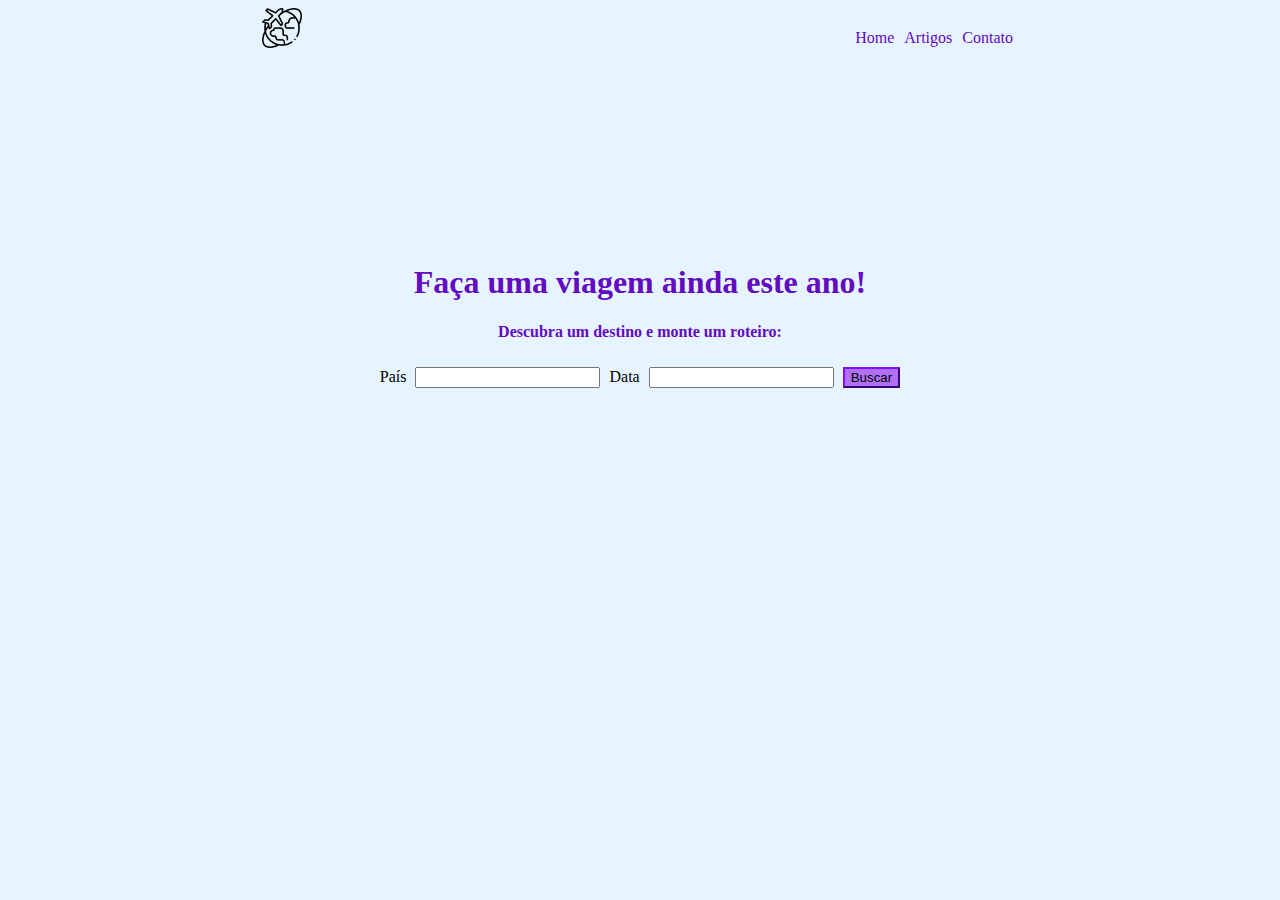
==== projeto1/index.html @ 5b75da59 "commit" ====
<!DOCTYPE html>
<html lang="pt-br">

<head>
    <meta charset="UTF-8">
    <meta name="viewport" content="width=device-width, initial-scale=1.0">
    <title>Turismã</title>
    <link rel="stylesheet" href="css/style.css">
</head>

<body>
    <header>
        <nav>
            <img src="img/viagem.png">
            <ul>
                <li><a href="#">Home</a></li>
                <li><a href="#">Artigos</a></li>
                <li><a href="#">Contato</a></li>
            </ul>
        </nav>
    </header>

    <main>
        <section>
            <h1>Faça uma viagem ainda este ano!</h1>
            <h4>Descubra um destino e monte um roteiro:</h4>
            <form>
                <label>País</label>
                <input type="text">
                <label>Data</label>
                <input type="text">
                <button>Buscar</button>
            </form>
        </section>
    </main>
</body>

</html>
---- projeto1/css/style.css ----
body {
    background-color: #E6F4FF;
  }
  
  img {
    width: 40px;
    height: 40px;
  }
  
  nav {
    display: flex;
    flex-direction: row;
    justify-content: space-around;
  }
  nav img {
    width: 40px;
    height: 40px;
  }
  nav ul {
    display: flex;
  }
  nav li {
    list-style: none;
    padding: 5px;
  }
  nav li:hover {
    background-color: rgb(170.7333333333, 101.4, 245.4);
  }
  nav a {
    text-decoration: none;
    color: #630BC1;
  }
  
  main {
    background-image: url("https://catracalivre.com.br/cdn-cgi/image/f=auto,q=60,width=960,height=99999,fit=scale-down/wp-content/uploads/2023/11/istock-1221548744.jpg");
    background-repeat: no-repeat;
    background-size: cover;
    min-height: 500px;
    text-align: center;
    align-items: center;
    display: flex;
    flex-direction: column;
    justify-content: center;
  }
  
  h1,
  h4 {
    color: #630BC1;
  }
  
  input {
    border: 2x solid #630BC1;
    margin: 5px;
  }
  
  button {
    background-color: #B06FF6;
    border-color: #630BC1;
  }
  
  button:hover {
    background-color: rgb(189.1666666667, 135, 247.5);
  }
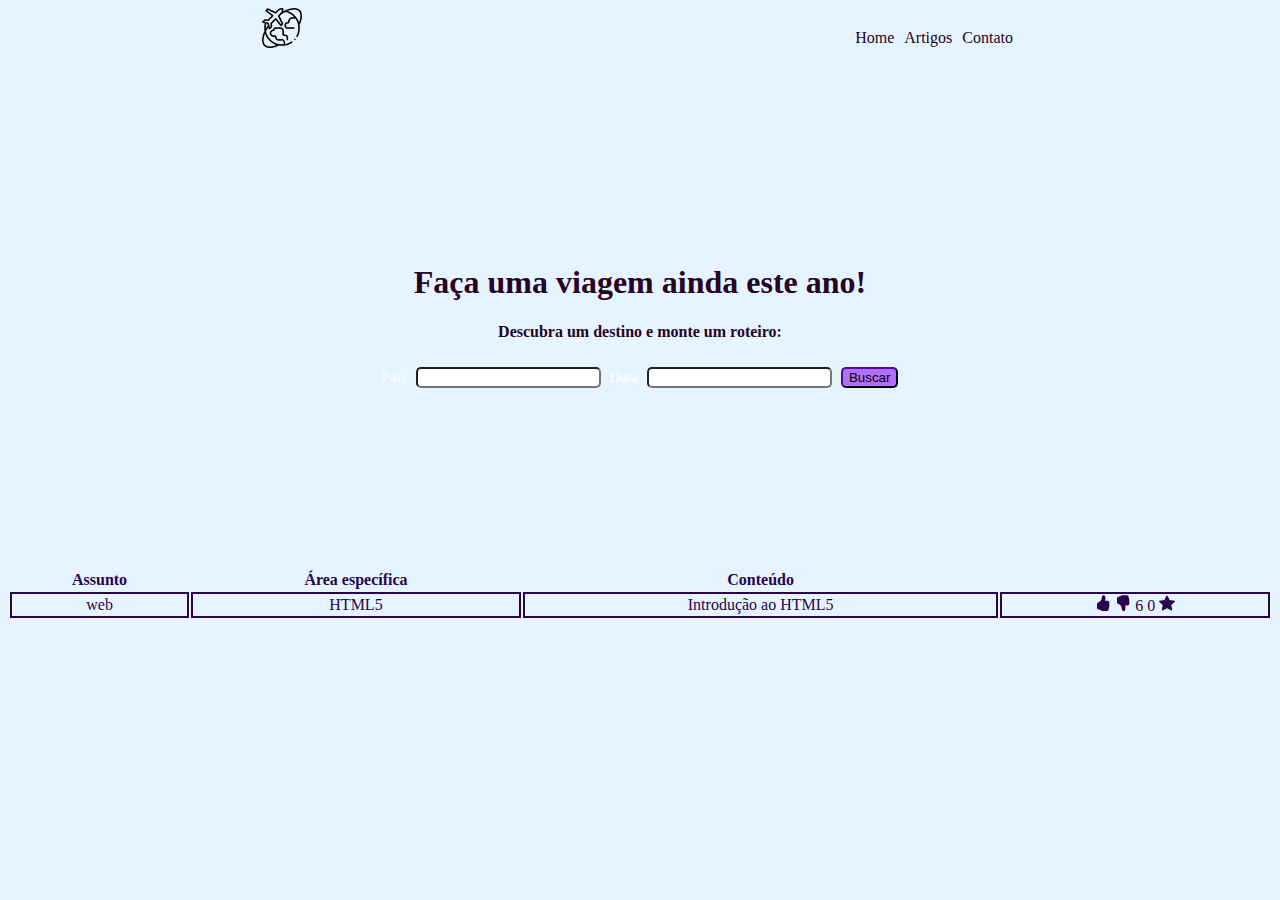
==== commit d663e840: "aula 3" ====
--- a/projeto1/index.html
+++ b/projeto1/index.html
@@ -33,6 +33,36 @@
             </form>
         </section>
     </main>
+
+    <section class="ultimos-conteudos">
+        <table>
+            <thead>
+                <th>Assunto</th>
+                <th>Área específica</th>
+                <th>Conteúdo</th>
+                <th></th>
+            </thead>
+            <tbody>
+                <tr>
+                    <td>web</td>
+                    <td>HTML5</td>
+                    <td>Introdução ao HTML5</td>
+                    <td>
+                        <svg xmlns="http://www.w3.org/2000/svg" width="16" height="16" fill="currentColor" class="bi bi-hand-thumbs-up-fill" viewBox="0 0 16 16">
+                            <path d="M6.956 1.745C7.021.81 7.908.087 8.864.325l.261.066c.463.116.874.456 1.012.965.22.816.533 2.511.062 4.51a10 10 0 0 1 .443-.051c.713-.065 1.669-.072 2.516.21.518.173.994.681 1.2 1.273.184.532.16 1.162-.234 1.733q.086.18.138.363c.077.27.113.567.113.856s-.036.586-.113.856c-.039.135-.09.273-.16.404.169.387.107.819-.003 1.148a3.2 3.2 0 0 1-.488.901c.054.152.076.312.076.465 0 .305-.089.625-.253.912C13.1 15.522 12.437 16 11.5 16H8c-.605 0-1.07-.081-1.466-.218a4.8 4.8 0 0 1-.97-.484l-.048-.03c-.504-.307-.999-.609-2.068-.722C2.682 14.464 2 13.846 2 13V9c0-.85.685-1.432 1.357-1.615.849-.232 1.574-.787 2.132-1.41.56-.627.914-1.28 1.039-1.639.199-.575.356-1.539.428-2.59z"/>
+                          </svg>
+                          <svg xmlns="http://www.w3.org/2000/svg" width="16" height="16" fill="currentColor" class="bi bi-hand-thumbs-down-fill" viewBox="0 0 16 16">
+                            <path d="M6.956 14.534c.065.936.952 1.659 1.908 1.42l.261-.065a1.38 1.38 0 0 0 1.012-.965c.22-.816.533-2.512.062-4.51q.205.03.443.051c.713.065 1.669.071 2.516-.211.518-.173.994-.68 1.2-1.272a1.9 1.9 0 0 0-.234-1.734c.058-.118.103-.242.138-.362.077-.27.113-.568.113-.856 0-.29-.036-.586-.113-.857a2 2 0 0 0-.16-.403c.169-.387.107-.82-.003-1.149a3.2 3.2 0 0 0-.488-.9c.054-.153.076-.313.076-.465a1.86 1.86 0 0 0-.253-.912C13.1.757 12.437.28 11.5.28H8c-.605 0-1.07.08-1.466.217a4.8 4.8 0 0 0-.97.485l-.048.029c-.504.308-.999.61-2.068.723C2.682 1.815 2 2.434 2 3.279v4c0 .851.685 1.433 1.357 1.616.849.232 1.574.787 2.132 1.41.56.626.914 1.28 1.039 1.638.199.575.356 1.54.428 2.591"/>
+                          </svg>
+                          6 0
+                          <svg xmlns="http://www.w3.org/2000/svg" width="16" height="16" fill="currentColor" class="bi bi-star-fill" viewBox="0 0 16 16">
+                            <path d="M3.612 15.443c-.386.198-.824-.149-.746-.592l.83-4.73L.173 6.765c-.329-.314-.158-.888.283-.95l4.898-.696L7.538.792c.197-.39.73-.39.927 0l2.184 4.327 4.898.696c.441.062.612.636.282.95l-3.522 3.356.83 4.73c.078.443-.36.79-.746.592L8 13.187l-4.389 2.256z"/>
+                          </svg>
+                    </td>
+                </tr>
+            </tbody>
+        </table>
+    </section>
 </body>
 
 </html>--- a/projeto1/css/style.css
+++ b/projeto1/css/style.css
@@ -1,63 +1,82 @@
 body {
-    background-color: #E6F4FF;
-  }
-  
-  img {
-    width: 40px;
-    height: 40px;
-  }
-  
-  nav {
-    display: flex;
-    flex-direction: row;
-    justify-content: space-around;
-  }
-  nav img {
-    width: 40px;
-    height: 40px;
-  }
-  nav ul {
-    display: flex;
-  }
-  nav li {
-    list-style: none;
-    padding: 5px;
-  }
-  nav li:hover {
-    background-color: rgb(170.7333333333, 101.4, 245.4);
-  }
-  nav a {
-    text-decoration: none;
-    color: #630BC1;
-  }
-  
-  main {
-    background-image: url("https://catracalivre.com.br/cdn-cgi/image/f=auto,q=60,width=960,height=99999,fit=scale-down/wp-content/uploads/2023/11/istock-1221548744.jpg");
-    background-repeat: no-repeat;
-    background-size: cover;
-    min-height: 500px;
-    text-align: center;
-    align-items: center;
-    display: flex;
-    flex-direction: column;
-    justify-content: center;
-  }
-  
-  h1,
-  h4 {
-    color: #630BC1;
-  }
-  
-  input {
-    border: 2x solid #630BC1;
-    margin: 5px;
-  }
-  
-  button {
-    background-color: #B06FF6;
-    border-color: #630BC1;
-  }
-  
-  button:hover {
-    background-color: rgb(189.1666666667, 135, 247.5);
-  }+  background-color: #E6F4FF;
+}
+
+img {
+  width: 40px;
+  height: 40px;
+}
+
+nav {
+  display: flex;
+  flex-direction: row;
+  justify-content: space-around;
+}
+nav img {
+  width: 40px;
+  height: 40px;
+}
+nav ul {
+  display: flex;
+}
+nav li {
+  list-style: none;
+  padding: 5px;
+}
+nav li:hover {
+  background-color: rgb(170.7333333333, 101.4, 245.4);
+}
+nav a {
+  text-decoration: none;
+  color: rgb(39, 3, 39);
+}
+
+main {
+  background-image: url("https://m.media-amazon.com/images/I/71jsgnrWfbL._AC_UF894,1000_QL80_.jpg");
+  background-repeat: no-repeat;
+  background-size: cover;
+  min-height: 500px;
+  margin-left: 25%;
+  margin-right: 25%;
+  text-align: center;
+  align-items: center;
+  display: flex;
+  flex-direction: column;
+  justify-content: center;
+}
+
+h1,
+h4 {
+  color: rgb(39, 3, 39);
+}
+
+input {
+  border: 2x solid #28054e;
+  margin: 5px;
+  border-radius: 5px;
+}
+
+button {
+  background-color: #B06FF6;
+  border-color: #28054e;
+  border-radius: 5px;
+}
+
+button:hover {
+  background-color: rgb(189.1666666667, 135, 247.5);
+  border-radius: 5px;
+}
+
+label {
+  font-size: 15px;
+  color: white;
+}
+
+.ultimos-conteudos table {
+  width: 100%;
+  color: #28054e;
+  text-align: center;
+}
+.ultimos-conteudos td {
+  border: 2px solid #28054e;
+}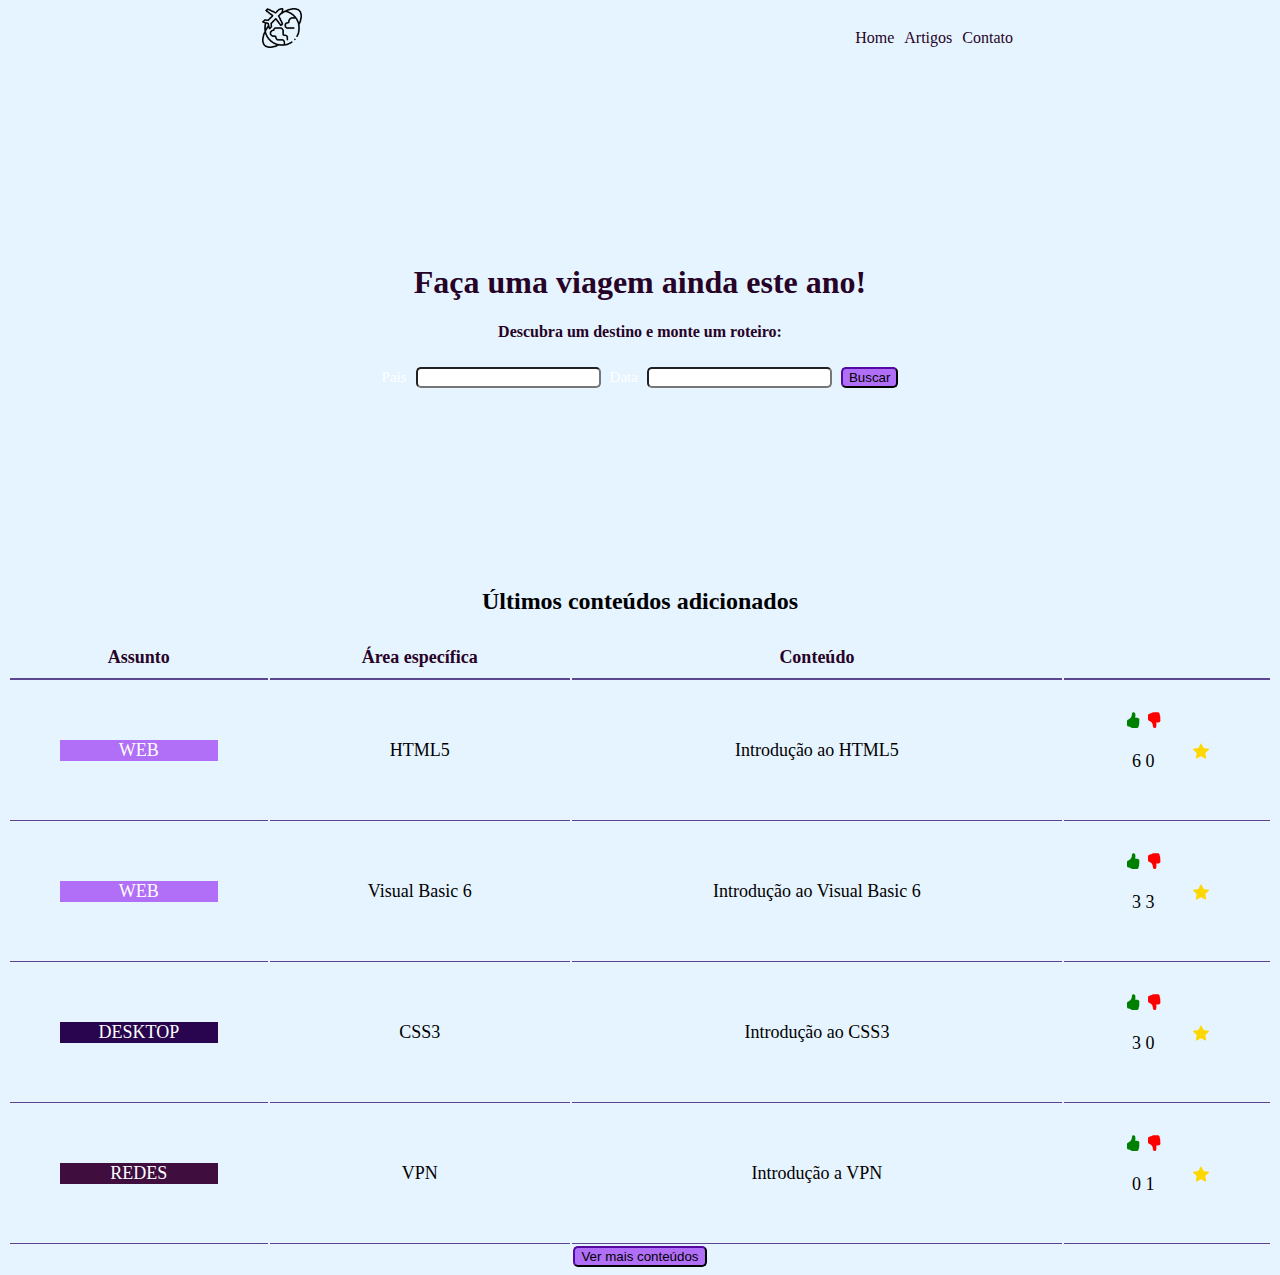
==== commit 8921e521: "Aula4" ====
--- a/projeto1/index.html
+++ b/projeto1/index.html
@@ -35,6 +35,7 @@
     </main>
 
     <section class="ultimos-conteudos">
+        <h2>Últimos conteúdos adicionados</h2>
         <table>
             <thead>
                 <th>Assunto</th>
@@ -44,24 +45,134 @@
             </thead>
             <tbody>
                 <tr>
-                    <td>web</td>
+                    <td>
+                        <div class="assunto">
+                            <div class="col1">web</div>
+                        </div>
+                    </td>
                     <td>HTML5</td>
                     <td>Introdução ao HTML5</td>
                     <td>
-                        <svg xmlns="http://www.w3.org/2000/svg" width="16" height="16" fill="currentColor" class="bi bi-hand-thumbs-up-fill" viewBox="0 0 16 16">
-                            <path d="M6.956 1.745C7.021.81 7.908.087 8.864.325l.261.066c.463.116.874.456 1.012.965.22.816.533 2.511.062 4.51a10 10 0 0 1 .443-.051c.713-.065 1.669-.072 2.516.21.518.173.994.681 1.2 1.273.184.532.16 1.162-.234 1.733q.086.18.138.363c.077.27.113.567.113.856s-.036.586-.113.856c-.039.135-.09.273-.16.404.169.387.107.819-.003 1.148a3.2 3.2 0 0 1-.488.901c.054.152.076.312.076.465 0 .305-.089.625-.253.912C13.1 15.522 12.437 16 11.5 16H8c-.605 0-1.07-.081-1.466-.218a4.8 4.8 0 0 1-.97-.484l-.048-.03c-.504-.307-.999-.609-2.068-.722C2.682 14.464 2 13.846 2 13V9c0-.85.685-1.432 1.357-1.615.849-.232 1.574-.787 2.132-1.41.56-.627.914-1.28 1.039-1.639.199-.575.356-1.539.428-2.59z"/>
-                          </svg>
-                          <svg xmlns="http://www.w3.org/2000/svg" width="16" height="16" fill="currentColor" class="bi bi-hand-thumbs-down-fill" viewBox="0 0 16 16">
-                            <path d="M6.956 14.534c.065.936.952 1.659 1.908 1.42l.261-.065a1.38 1.38 0 0 0 1.012-.965c.22-.816.533-2.512.062-4.51q.205.03.443.051c.713.065 1.669.071 2.516-.211.518-.173.994-.68 1.2-1.272a1.9 1.9 0 0 0-.234-1.734c.058-.118.103-.242.138-.362.077-.27.113-.568.113-.856 0-.29-.036-.586-.113-.857a2 2 0 0 0-.16-.403c.169-.387.107-.82-.003-1.149a3.2 3.2 0 0 0-.488-.9c.054-.153.076-.313.076-.465a1.86 1.86 0 0 0-.253-.912C13.1.757 12.437.28 11.5.28H8c-.605 0-1.07.08-1.466.217a4.8 4.8 0 0 0-.97.485l-.048.029c-.504.308-.999.61-2.068.723C2.682 1.815 2 2.434 2 3.279v4c0 .851.685 1.433 1.357 1.616.849.232 1.574.787 2.132 1.41.56.626.914 1.28 1.039 1.638.199.575.356 1.54.428 2.591"/>
-                          </svg>
-                          6 0
-                          <svg xmlns="http://www.w3.org/2000/svg" width="16" height="16" fill="currentColor" class="bi bi-star-fill" viewBox="0 0 16 16">
-                            <path d="M3.612 15.443c-.386.198-.824-.149-.746-.592l.83-4.73L.173 6.765c-.329-.314-.158-.888.283-.95l4.898-.696L7.538.792c.197-.39.73-.39.927 0l2.184 4.327 4.898.696c.441.062.612.636.282.95l-3.522 3.356.83 4.73c.078.443-.36.79-.746.592L8 13.187l-4.389 2.256z"/>
-                          </svg>
+                        <div class="avaliar">
+                            <div><svg xmlns="http://www.w3.org/2000/svg" width="16" height="16" fill="currentColor"
+                                    class="bi bi-hand-thumbs-up-fill like" viewBox="0 0 16 16">
+                                    <path
+                                        d="M6.956 1.745C7.021.81 7.908.087 8.864.325l.261.066c.463.116.874.456 1.012.965.22.816.533 2.511.062 4.51a10 10 0 0 1 .443-.051c.713-.065 1.669-.072 2.516.21.518.173.994.681 1.2 1.273.184.532.16 1.162-.234 1.733q.086.18.138.363c.077.27.113.567.113.856s-.036.586-.113.856c-.039.135-.09.273-.16.404.169.387.107.819-.003 1.148a3.2 3.2 0 0 1-.488.901c.054.152.076.312.076.465 0 .305-.089.625-.253.912C13.1 15.522 12.437 16 11.5 16H8c-.605 0-1.07-.081-1.466-.218a4.8 4.8 0 0 1-.97-.484l-.048-.03c-.504-.307-.999-.609-2.068-.722C2.682 14.464 2 13.846 2 13V9c0-.85.685-1.432 1.357-1.615.849-.232 1.574-.787 2.132-1.41.56-.627.914-1.28 1.039-1.639.199-.575.356-1.539.428-2.59z" />
+                                </svg>
+                                <svg xmlns="http://www.w3.org/2000/svg" width="16" height="16" fill="currentColor"
+                                    class="bi bi-hand-thumbs-down-fill dlike" viewBox="0 0 16 16">
+                                    <path
+                                        d="M6.956 14.534c.065.936.952 1.659 1.908 1.42l.261-.065a1.38 1.38 0 0 0 1.012-.965c.22-.816.533-2.512.062-4.51q.205.03.443.051c.713.065 1.669.071 2.516-.211.518-.173.994-.68 1.2-1.272a1.9 1.9 0 0 0-.234-1.734c.058-.118.103-.242.138-.362.077-.27.113-.568.113-.856 0-.29-.036-.586-.113-.857a2 2 0 0 0-.16-.403c.169-.387.107-.82-.003-1.149a3.2 3.2 0 0 0-.488-.9c.054-.153.076-.313.076-.465a1.86 1.86 0 0 0-.253-.912C13.1.757 12.437.28 11.5.28H8c-.605 0-1.07.08-1.466.217a4.8 4.8 0 0 0-.97.485l-.048.029c-.504.308-.999.61-2.068.723C2.682 1.815 2 2.434 2 3.279v4c0 .851.685 1.433 1.357 1.616.849.232 1.574.787 2.132 1.41.56.626.914 1.28 1.039 1.638.199.575.356 1.54.428 2.591" />
+                                </svg>
+
+                                <p>6 0</p>
+                            </div>
+                            <svg xmlns="http://www.w3.org/2000/svg" width="16" height="16" fill="currentColor"
+                                class="bi bi-star-fill star" viewBox="0 0 16 16">
+                                <path
+                                    d="M3.612 15.443c-.386.198-.824-.149-.746-.592l.83-4.73L.173 6.765c-.329-.314-.158-.888.283-.95l4.898-.696L7.538.792c.197-.39.73-.39.927 0l2.184 4.327 4.898.696c.441.062.612.636.282.95l-3.522 3.356.83 4.73c.078.443-.36.79-.746.592L8 13.187l-4.389 2.256z" />
+                            </svg>
+                        </div>
+                    </td>
+                </tr>
+                <tr>
+                    <td>
+                        <div class="assunto">
+                            <div class="col1">web</div>
+                        </div>
+                    </td>
+                    <td>Visual Basic 6</td>
+                    <td>Introdução ao Visual Basic 6</td>
+                    <td>
+                        <div class="avaliar">
+                            <div><svg xmlns="http://www.w3.org/2000/svg" width="16" height="16" fill="currentColor"
+                                    class="bi bi-hand-thumbs-up-fill like" viewBox="0 0 16 16">
+                                    <path
+                                        d="M6.956 1.745C7.021.81 7.908.087 8.864.325l.261.066c.463.116.874.456 1.012.965.22.816.533 2.511.062 4.51a10 10 0 0 1 .443-.051c.713-.065 1.669-.072 2.516.21.518.173.994.681 1.2 1.273.184.532.16 1.162-.234 1.733q.086.18.138.363c.077.27.113.567.113.856s-.036.586-.113.856c-.039.135-.09.273-.16.404.169.387.107.819-.003 1.148a3.2 3.2 0 0 1-.488.901c.054.152.076.312.076.465 0 .305-.089.625-.253.912C13.1 15.522 12.437 16 11.5 16H8c-.605 0-1.07-.081-1.466-.218a4.8 4.8 0 0 1-.97-.484l-.048-.03c-.504-.307-.999-.609-2.068-.722C2.682 14.464 2 13.846 2 13V9c0-.85.685-1.432 1.357-1.615.849-.232 1.574-.787 2.132-1.41.56-.627.914-1.28 1.039-1.639.199-.575.356-1.539.428-2.59z" />
+                                </svg>
+                                <svg xmlns="http://www.w3.org/2000/svg" width="16" height="16" fill="currentColor"
+                                    class="bi bi-hand-thumbs-down-fill dlike" viewBox="0 0 16 16">
+                                    <path
+                                        d="M6.956 14.534c.065.936.952 1.659 1.908 1.42l.261-.065a1.38 1.38 0 0 0 1.012-.965c.22-.816.533-2.512.062-4.51q.205.03.443.051c.713.065 1.669.071 2.516-.211.518-.173.994-.68 1.2-1.272a1.9 1.9 0 0 0-.234-1.734c.058-.118.103-.242.138-.362.077-.27.113-.568.113-.856 0-.29-.036-.586-.113-.857a2 2 0 0 0-.16-.403c.169-.387.107-.82-.003-1.149a3.2 3.2 0 0 0-.488-.9c.054-.153.076-.313.076-.465a1.86 1.86 0 0 0-.253-.912C13.1.757 12.437.28 11.5.28H8c-.605 0-1.07.08-1.466.217a4.8 4.8 0 0 0-.97.485l-.048.029c-.504.308-.999.61-2.068.723C2.682 1.815 2 2.434 2 3.279v4c0 .851.685 1.433 1.357 1.616.849.232 1.574.787 2.132 1.41.56.626.914 1.28 1.039 1.638.199.575.356 1.54.428 2.591" />
+                                </svg>
+
+                                <p>3 3</p>
+                            </div>
+                            <svg xmlns="http://www.w3.org/2000/svg" width="16" height="16" fill="currentColor"
+                                class="bi bi-star-fill star" viewBox="0 0 16 16">
+                                <path
+                                    d="M3.612 15.443c-.386.198-.824-.149-.746-.592l.83-4.73L.173 6.765c-.329-.314-.158-.888.283-.95l4.898-.696L7.538.792c.197-.39.73-.39.927 0l2.184 4.327 4.898.696c.441.062.612.636.282.95l-3.522 3.356.83 4.73c.078.443-.36.79-.746.592L8 13.187l-4.389 2.256z" />
+                            </svg>
+                        </div>
+                    </td>
+                </tr>
+                <tr>
+                    <td>
+                        <div class="assunto">
+                            <div class="col3">Desktop</div>
+                        </div>
+                    </td>
+                    <td>CSS3</td>
+                    <td>Introdução ao CSS3</td>
+                    <td>
+                        <div class="avaliar">
+                            <div><svg xmlns="http://www.w3.org/2000/svg" width="16" height="16" fill="currentColor"
+                                    class="bi bi-hand-thumbs-up-fill like" viewBox="0 0 16 16">
+                                    <path
+                                        d="M6.956 1.745C7.021.81 7.908.087 8.864.325l.261.066c.463.116.874.456 1.012.965.22.816.533 2.511.062 4.51a10 10 0 0 1 .443-.051c.713-.065 1.669-.072 2.516.21.518.173.994.681 1.2 1.273.184.532.16 1.162-.234 1.733q.086.18.138.363c.077.27.113.567.113.856s-.036.586-.113.856c-.039.135-.09.273-.16.404.169.387.107.819-.003 1.148a3.2 3.2 0 0 1-.488.901c.054.152.076.312.076.465 0 .305-.089.625-.253.912C13.1 15.522 12.437 16 11.5 16H8c-.605 0-1.07-.081-1.466-.218a4.8 4.8 0 0 1-.97-.484l-.048-.03c-.504-.307-.999-.609-2.068-.722C2.682 14.464 2 13.846 2 13V9c0-.85.685-1.432 1.357-1.615.849-.232 1.574-.787 2.132-1.41.56-.627.914-1.28 1.039-1.639.199-.575.356-1.539.428-2.59z" />
+                                </svg>
+                                <svg xmlns="http://www.w3.org/2000/svg" width="16" height="16" fill="currentColor"
+                                    class="bi bi-hand-thumbs-down-fill dlike" viewBox="0 0 16 16">
+                                    <path
+                                        d="M6.956 14.534c.065.936.952 1.659 1.908 1.42l.261-.065a1.38 1.38 0 0 0 1.012-.965c.22-.816.533-2.512.062-4.51q.205.03.443.051c.713.065 1.669.071 2.516-.211.518-.173.994-.68 1.2-1.272a1.9 1.9 0 0 0-.234-1.734c.058-.118.103-.242.138-.362.077-.27.113-.568.113-.856 0-.29-.036-.586-.113-.857a2 2 0 0 0-.16-.403c.169-.387.107-.82-.003-1.149a3.2 3.2 0 0 0-.488-.9c.054-.153.076-.313.076-.465a1.86 1.86 0 0 0-.253-.912C13.1.757 12.437.28 11.5.28H8c-.605 0-1.07.08-1.466.217a4.8 4.8 0 0 0-.97.485l-.048.029c-.504.308-.999.61-2.068.723C2.682 1.815 2 2.434 2 3.279v4c0 .851.685 1.433 1.357 1.616.849.232 1.574.787 2.132 1.41.56.626.914 1.28 1.039 1.638.199.575.356 1.54.428 2.591" />
+                                </svg>
+
+                                <p>3 0</p>
+                            </div>
+                            <svg xmlns="http://www.w3.org/2000/svg" width="16" height="16" fill="currentColor"
+                                class="bi bi-star-fill star" viewBox="0 0 16 16">
+                                <path
+                                    d="M3.612 15.443c-.386.198-.824-.149-.746-.592l.83-4.73L.173 6.765c-.329-.314-.158-.888.283-.95l4.898-.696L7.538.792c.197-.39.73-.39.927 0l2.184 4.327 4.898.696c.441.062.612.636.282.95l-3.522 3.356.83 4.73c.078.443-.36.79-.746.592L8 13.187l-4.389 2.256z" />
+                            </svg>
+                        </div>
+                    </td>
+                </tr>
+                <tr>
+                    <td>
+                        <div class="assunto">
+                            <div class="col4">Redes</div>
+                        </div>
+                    </td>
+                    <td>VPN</td>
+                    <td>Introdução a VPN</td>
+                    <td>
+                        <div class="avaliar">
+                            <div><svg xmlns="http://www.w3.org/2000/svg" width="16" height="16" fill="currentColor"
+                                    class="bi bi-hand-thumbs-up-fill like" viewBox="0 0 16 16">
+                                    <path
+                                        d="M6.956 1.745C7.021.81 7.908.087 8.864.325l.261.066c.463.116.874.456 1.012.965.22.816.533 2.511.062 4.51a10 10 0 0 1 .443-.051c.713-.065 1.669-.072 2.516.21.518.173.994.681 1.2 1.273.184.532.16 1.162-.234 1.733q.086.18.138.363c.077.27.113.567.113.856s-.036.586-.113.856c-.039.135-.09.273-.16.404.169.387.107.819-.003 1.148a3.2 3.2 0 0 1-.488.901c.054.152.076.312.076.465 0 .305-.089.625-.253.912C13.1 15.522 12.437 16 11.5 16H8c-.605 0-1.07-.081-1.466-.218a4.8 4.8 0 0 1-.97-.484l-.048-.03c-.504-.307-.999-.609-2.068-.722C2.682 14.464 2 13.846 2 13V9c0-.85.685-1.432 1.357-1.615.849-.232 1.574-.787 2.132-1.41.56-.627.914-1.28 1.039-1.639.199-.575.356-1.539.428-2.59z" />
+                                </svg>
+                                <svg xmlns="http://www.w3.org/2000/svg" width="16" height="16" fill="currentColor"
+                                    class="bi bi-hand-thumbs-down-fill dlike" viewBox="0 0 16 16">
+                                    <path
+                                        d="M6.956 14.534c.065.936.952 1.659 1.908 1.42l.261-.065a1.38 1.38 0 0 0 1.012-.965c.22-.816.533-2.512.062-4.51q.205.03.443.051c.713.065 1.669.071 2.516-.211.518-.173.994-.68 1.2-1.272a1.9 1.9 0 0 0-.234-1.734c.058-.118.103-.242.138-.362.077-.27.113-.568.113-.856 0-.29-.036-.586-.113-.857a2 2 0 0 0-.16-.403c.169-.387.107-.82-.003-1.149a3.2 3.2 0 0 0-.488-.9c.054-.153.076-.313.076-.465a1.86 1.86 0 0 0-.253-.912C13.1.757 12.437.28 11.5.28H8c-.605 0-1.07.08-1.466.217a4.8 4.8 0 0 0-.97.485l-.048.029c-.504.308-.999.61-2.068.723C2.682 1.815 2 2.434 2 3.279v4c0 .851.685 1.433 1.357 1.616.849.232 1.574.787 2.132 1.41.56.626.914 1.28 1.039 1.638.199.575.356 1.54.428 2.591" />
+                                </svg>
+
+                                <p>0 1</p>
+                            </div>
+                            <svg xmlns="http://www.w3.org/2000/svg" width="16" height="16" fill="currentColor"
+                                class="bi bi-star-fill star" viewBox="0 0 16 16">
+                                <path
+                                    d="M3.612 15.443c-.386.198-.824-.149-.746-.592l.83-4.73L.173 6.765c-.329-.314-.158-.888.283-.95l4.898-.696L7.538.792c.197-.39.73-.39.927 0l2.184 4.327 4.898.696c.441.062.612.636.282.95l-3.522 3.356.83 4.73c.078.443-.36.79-.746.592L8 13.187l-4.389 2.256z" />
+                            </svg>
+                        </div>
                     </td>
                 </tr>
             </tbody>
         </table>
+        <div class="botao">
+        <button> Ver mais conteúdos </button>
+        </div>
     </section>
 </body>
 
--- a/projeto1/css/style.css
+++ b/projeto1/css/style.css
@@ -72,11 +72,76 @@
   color: white;
 }
 
+.ultimos-conteudos {
+  display: flex;
+  flex-direction: column;
+  justify-content: center;
+}
+.ultimos-conteudos h2 {
+  display: flex;
+  justify-content: center;
+}
 .ultimos-conteudos table {
   width: 100%;
-  color: #28054e;
   text-align: center;
+  font-size: 18px;
+}
+.ultimos-conteudos th {
+  border-bottom: 2px solid #5d458f;
+  color: rgb(39, 3, 39);
+  padding: 10px;
 }
 .ultimos-conteudos td {
-  border: 2px solid #28054e;
+  border-bottom: 1px solid #5d458f;
+  padding: 30px;
+}
+.ultimos-conteudos .col1 {
+  background-color: #B06FF6;
+  min-width: 80%;
+  color: white;
+  text-transform: uppercase;
+}
+.ultimos-conteudos .col3 {
+  background-color: #28054e;
+  min-width: 80%;
+  color: white;
+  text-transform: uppercase;
+}
+.ultimos-conteudos .col4 {
+  background-color: rgb(63, 14, 63);
+  min-width: 80%;
+  color: white;
+  text-transform: uppercase;
+}
+.ultimos-conteudos .assunto {
+  display: flex;
+  justify-content: center;
+}
+.ultimos-conteudos .avaliar {
+  display: flex;
+  flex-direction: row;
+  justify-content: space-evenly;
+  align-items: center;
+}
+.ultimos-conteudos .avaliar .like {
+  color: green;
+}
+.ultimos-conteudos .avaliar .dlike {
+  color: red;
+}
+.ultimos-conteudos .avaliar .star {
+  color: gold;
+}
+.ultimos-conteudos .botao {
+  display: flex;
+  justify-content: center;
+}
+.ultimos-conteudos .botao button {
+  background-color: #B06FF6;
+  border-color: #28054e;
+  border-radius: 5px;
+}
+.ultimos-conteudos .botao button:hover {
+  background-color: rgb(189.1666666667, 135, 247.5);
+  border-radius: 5px;
 }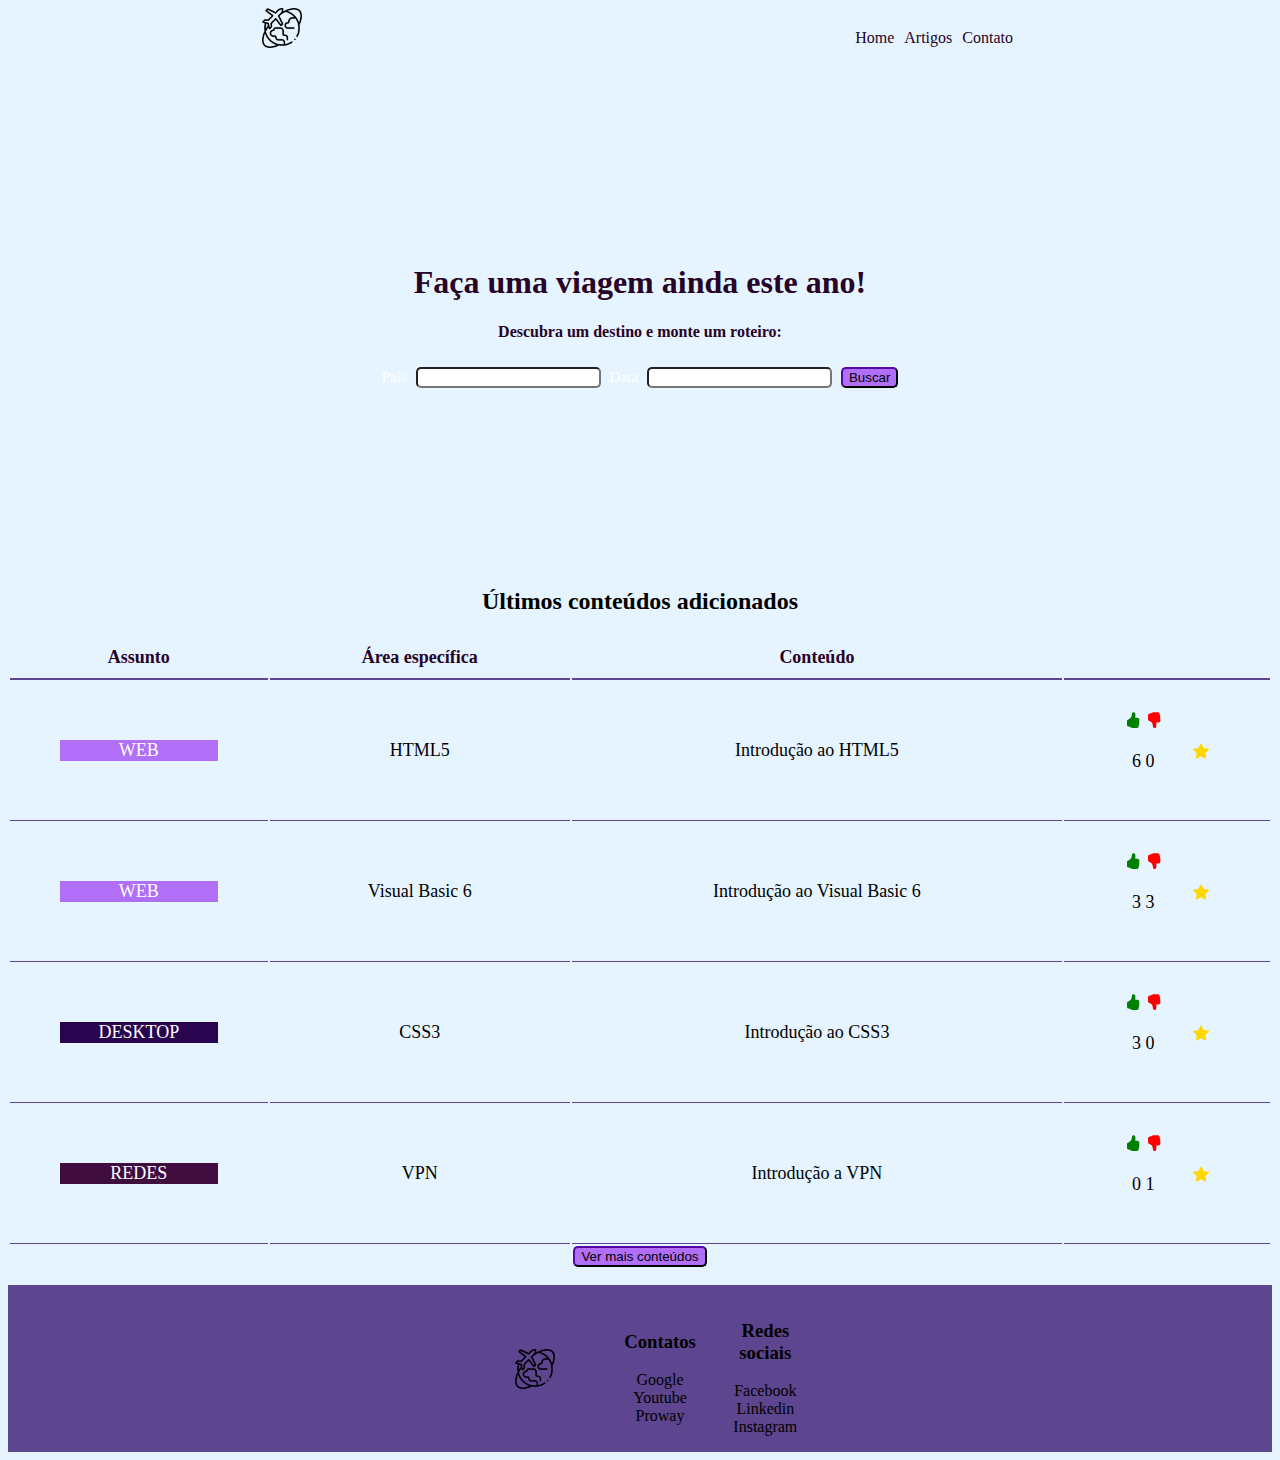
==== commit f234bdcb: "Aula5" ====
--- a/projeto1/index.html
+++ b/projeto1/index.html
@@ -171,9 +171,31 @@
             </tbody>
         </table>
         <div class="botao">
-        <button> Ver mais conteúdos </button>
+            <button> Ver mais conteúdos </button>
         </div>
     </section>
+    <br />
+
+    <footer>
+        <div class="col-1"> <img src="img/viagem.png"> </div>
+        <div class="col-1">
+            <ul>
+                <h3>Contatos</h3>
+                <li> Google </li>
+                <li> Youtube</li>
+                <li> Proway</li>
+            </ul>
+        </div>
+        <div class="col-1">
+
+            <ul>
+                <h3>Redes sociais</h3>
+                <li> Facebook </li>
+                <li> Linkedin</li>
+                <li> Instagram</li>
+            </ul>
+        </div>
+    </footer>
 </body>
 
 </html>--- a/projeto1/css/style.css
+++ b/projeto1/css/style.css
@@ -144,4 +144,62 @@
 .ultimos-conteudos .botao button:hover {
   background-color: rgb(189.1666666667, 135, 247.5);
   border-radius: 5px;
+}
+
+footer {
+  display: flex;
+  flex-direction: row;
+  justify-content: center;
+  background-color: #5d458f;
+}
+footer .col-1 {
+  width: 8.3333333333%;
+}
+footer .col-2 {
+  width: 16.6666666667%;
+}
+footer .col-3 {
+  width: 25%;
+}
+footer .col-4 {
+  width: 33.3333333333%;
+}
+footer .col-5 {
+  width: 41.6666666667%;
+}
+footer .col-6 {
+  width: 50%;
+}
+footer .col-7 {
+  width: 58.3333333333%;
+}
+footer .col-8 {
+  width: 66.6666666667%;
+}
+footer .col-9 {
+  width: 75%;
+}
+footer .col-10 {
+  width: 83.3333333333%;
+}
+footer .col-11 {
+  width: 91.6666666667%;
+}
+footer .col-12 {
+  width: 100%;
+}
+footer div {
+  display: flex;
+  flex-direction: column;
+  justify-content: center;
+  align-items: center;
+  text-align: center;
+}
+footer ul {
+  display: flex;
+  flex-direction: column;
+  justify-content: center;
+}
+footer li {
+  list-style: none;
 }